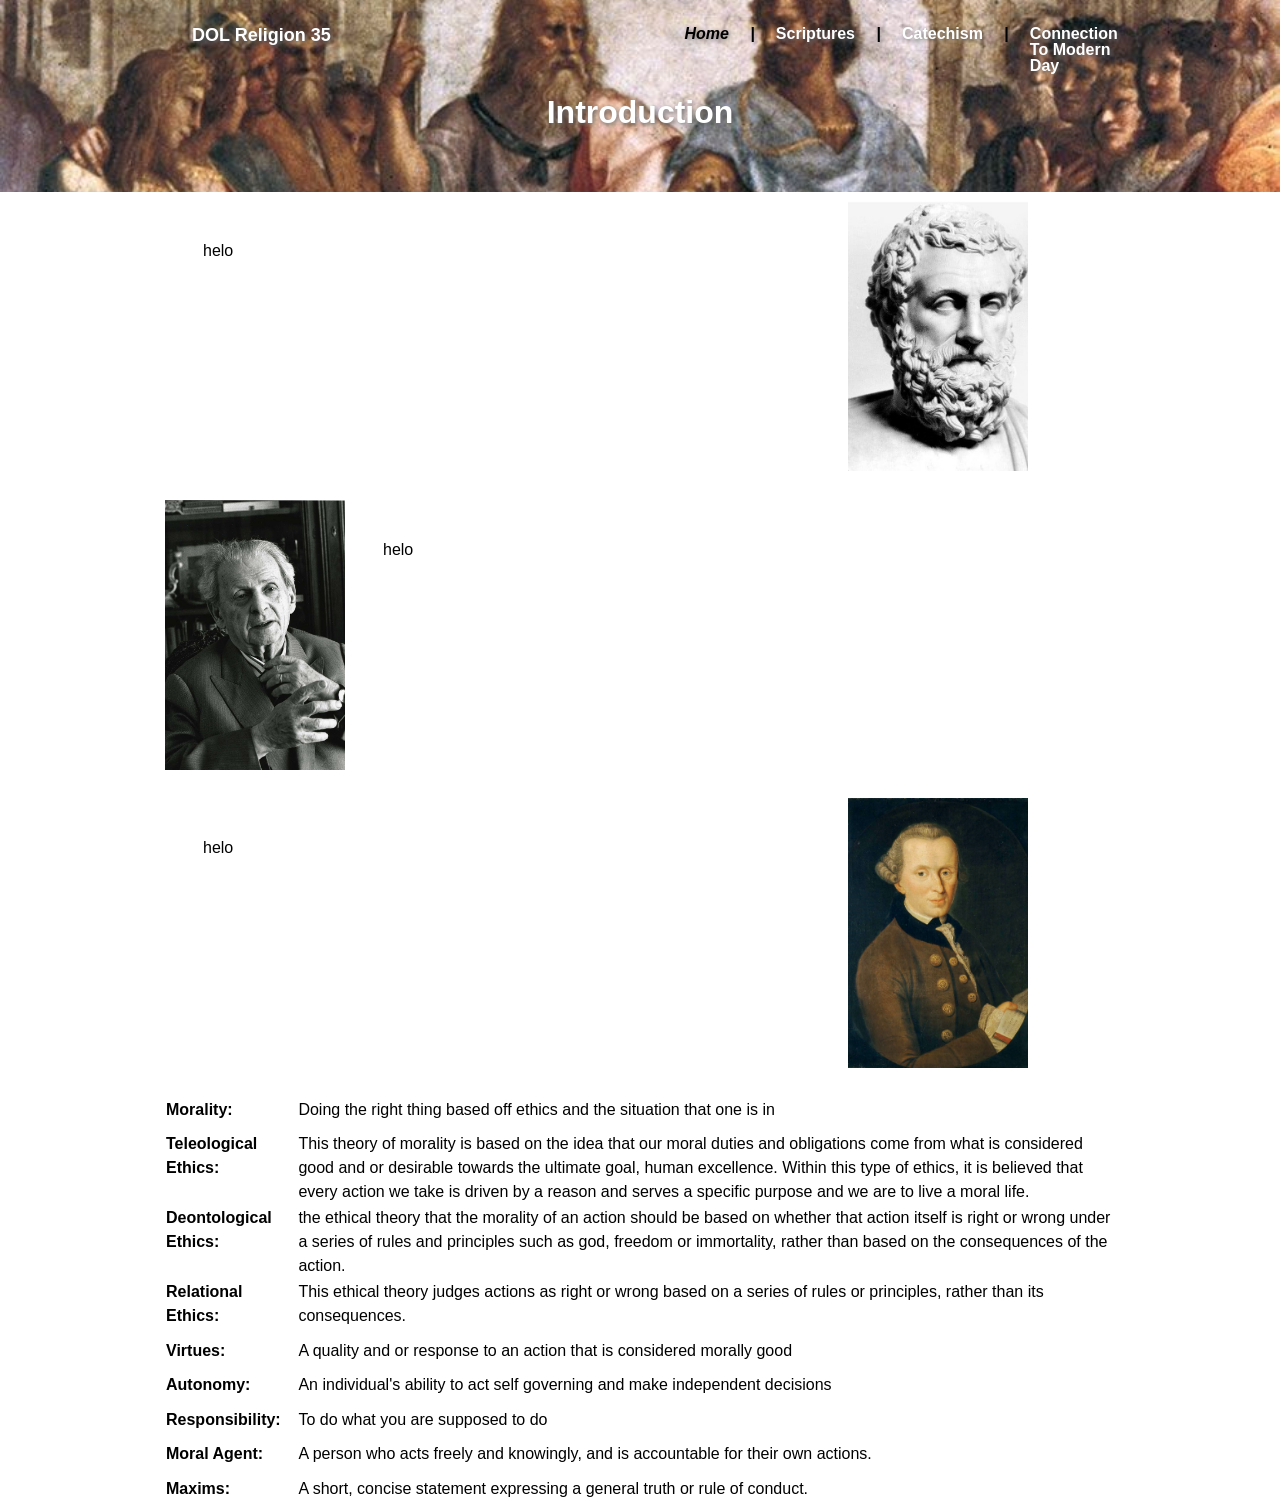
==== index.html @ ac6a892e "need words now" ====
<!DOCTYPE html>
<html lang="en">
<head>
    <meta charset="UTF-8">
    <meta name="viewport" content="width=device-width, initial-scale=1.0">
    <link rel="stylesheet" href="styles/styles.css">
    <link rel="stylesheet" href="styles/reset.css">
    <title>Document</title>
</head>
<body>
    <header class="flex">
        <img src="images/Header.jpg" alt="">
        <h2>DOL Religion 35</h2>
        <ul class="flex page-selector">
            <li>Home</li>
            <li>|</li>
            <li><a href="pages/Scriptures.html">Scriptures</a></li>
            <li>|</li>
            <li><a href="pages/Catechism.html">Catechism</a></li>
            <li>|</li>
            <li><a href="pages/Connection.html">Connection To Modern Day</a></li>
        </ul>
        <h1>Introduction</h1>
    </header>
    <main id="index">
        <div class="column flex">
            <p>helo</p>
            <img src="images/Aristotle.jpg" alt="">
        </div>

        <div class="column flex">
            <img src="images/Emmanuel_Levinas.jpg" alt="">
            <p>helo</p>
        </div>

        <div class="column flex">
            <p>helo</p>
            <img src="images/Immanuel_Kant.jpg" alt="">
        </div>
        <table>
            <tr>
                <th>Morality: </th>
                <td> Doing the right thing based off ethics and the situation that one is in</td>
            </tr>
            <tr>
                <th>Teleological Ethics: </th>
                <td>This theory of morality is based on the idea that our moral duties and obligations come from what is considered good and or desirable towards the ultimate goal, human excellence. Within this type of ethics, it is believed that every action we take is driven by a reason and serves a specific purpose and we are to live a moral life.</td>
            </tr>
            <tr>
                <th>Deontological Ethics: </th>
                <td>the ethical theory that the morality of an action should be based on whether that action itself is right or wrong under a series of rules and principles such as god, freedom or immortality, rather than based on the consequences of the action.</td>
            </tr>
            <tr>
                <th>Relational Ethics: </th>
                <td>This ethical theory judges actions as right or wrong based on a series of rules or principles, rather than its consequences.</td>
            </tr>
            <tr>
                <th>Virtues: </th>
                <td>A quality and or response to an action that is considered morally good</td>
            </tr>
            <tr>
                <th>Autonomy: </th>
                <td>An individual's ability to act self governing and make independent decisions</td>
            </tr>
            <tr>
                <th>Responsibility: </th>
                <td>To do what you are supposed to do</td>
            </tr>
            <tr>
                <th>Moral Agent: </th>
                <td>A person who acts freely and knowingly, and is accountable for their own actions.</td>
            </tr>
            <tr>
                <th>Maxims: </th>
                <td>A short, concise statement expressing a general truth or rule of conduct.</td>
            </tr>
        </table>
    </main>
</body>
</html>
---- styles/styles.css ----
/* Defualts */
main{
    font-family: 'Montserrat', sans-serif;
    background-color: white;
    max-width: 950px;
    margin: 0 auto;
    line-height: 1.5;
    margin-top: 1vh;
}
th{
    text-align: left;
    padding-bottom: 1%;
}

/* Global Classes */
.flex{
    display: flex;
}
.column{
    width: 100%;
}

/* Header and Footer */
header{
    position: relative;
    max-height: 2in;
    font-family: 'Montserrat', sans-serif;
    text-shadow: 0.1em 0.1em 0.3em dimgray;
}
header img{
    object-fit: cover;
    background-position: 10vh;
    width: 100%;
}
header h2{
    font-family: 'Montserrat', sans-serif;
    font-size: large;
    font-weight: bolder;
    position: absolute;
    margin-top: 2%;
    left: 15%;
    color: white;
}
header h1{
    font-family: 'Montserrat', sans-serif;
    position: absolute;
    font-size: xx-large;
    font-weight: bolder;
    text-align: center;
    width: 100%; 
    left: 0px;
    top: 50%;
    color: white;
}
header ul{
    position: absolute;
    right: 15%;
    margin-top: 2%;
    max-height: 1em;
}
header li{
    font-family: 'Montserrat', sans-serif;
    font-size: medium;
    margin-left: 5%;
    margin-top: auto;
    margin-bottom: auto;
    font-style: oblique;
    font-weight: bold;
}
header a{
    font-style: normal;
    color: white;
    text-decoration: none;
}
header a:hover{
    font-weight: bolder;
}

/* Index page */
#index img{
    object-fit: cover;
    width: 20vh;
    height: 30vh;
}
#index .column{
    margin-bottom: 3%;
}
#index p{
    min-width: 607px;
    margin: 4%;
}
#index table{
    padding-top: 19%;
}

/* Scriputre page */
#Scriptures img{
    object-fit: contain;
    width: 45%;

}
#Scriptures p{
    width: 55%;
    margin-left: 2%;
}

/* Catechism Page */
#Catechism img{
    object-fit: cover;
    max-height: 1in;
}
#Catechism h4{
    width: 45%;
    margin-top: 2%;
    list-style-type: none;
    font-weight: normal;
}
#Catechism p{
    width: 55%;
    margin-top: 2%;
    margin-left: 2%;
}
#Catechism li{
    padding-left: 20px;
    margin-top: 1%;
}

/* Connection Page */
#Connection img{
    object-fit: contain;
    width: 35vh;
}
#Connection p{
    margin: 4%;
}
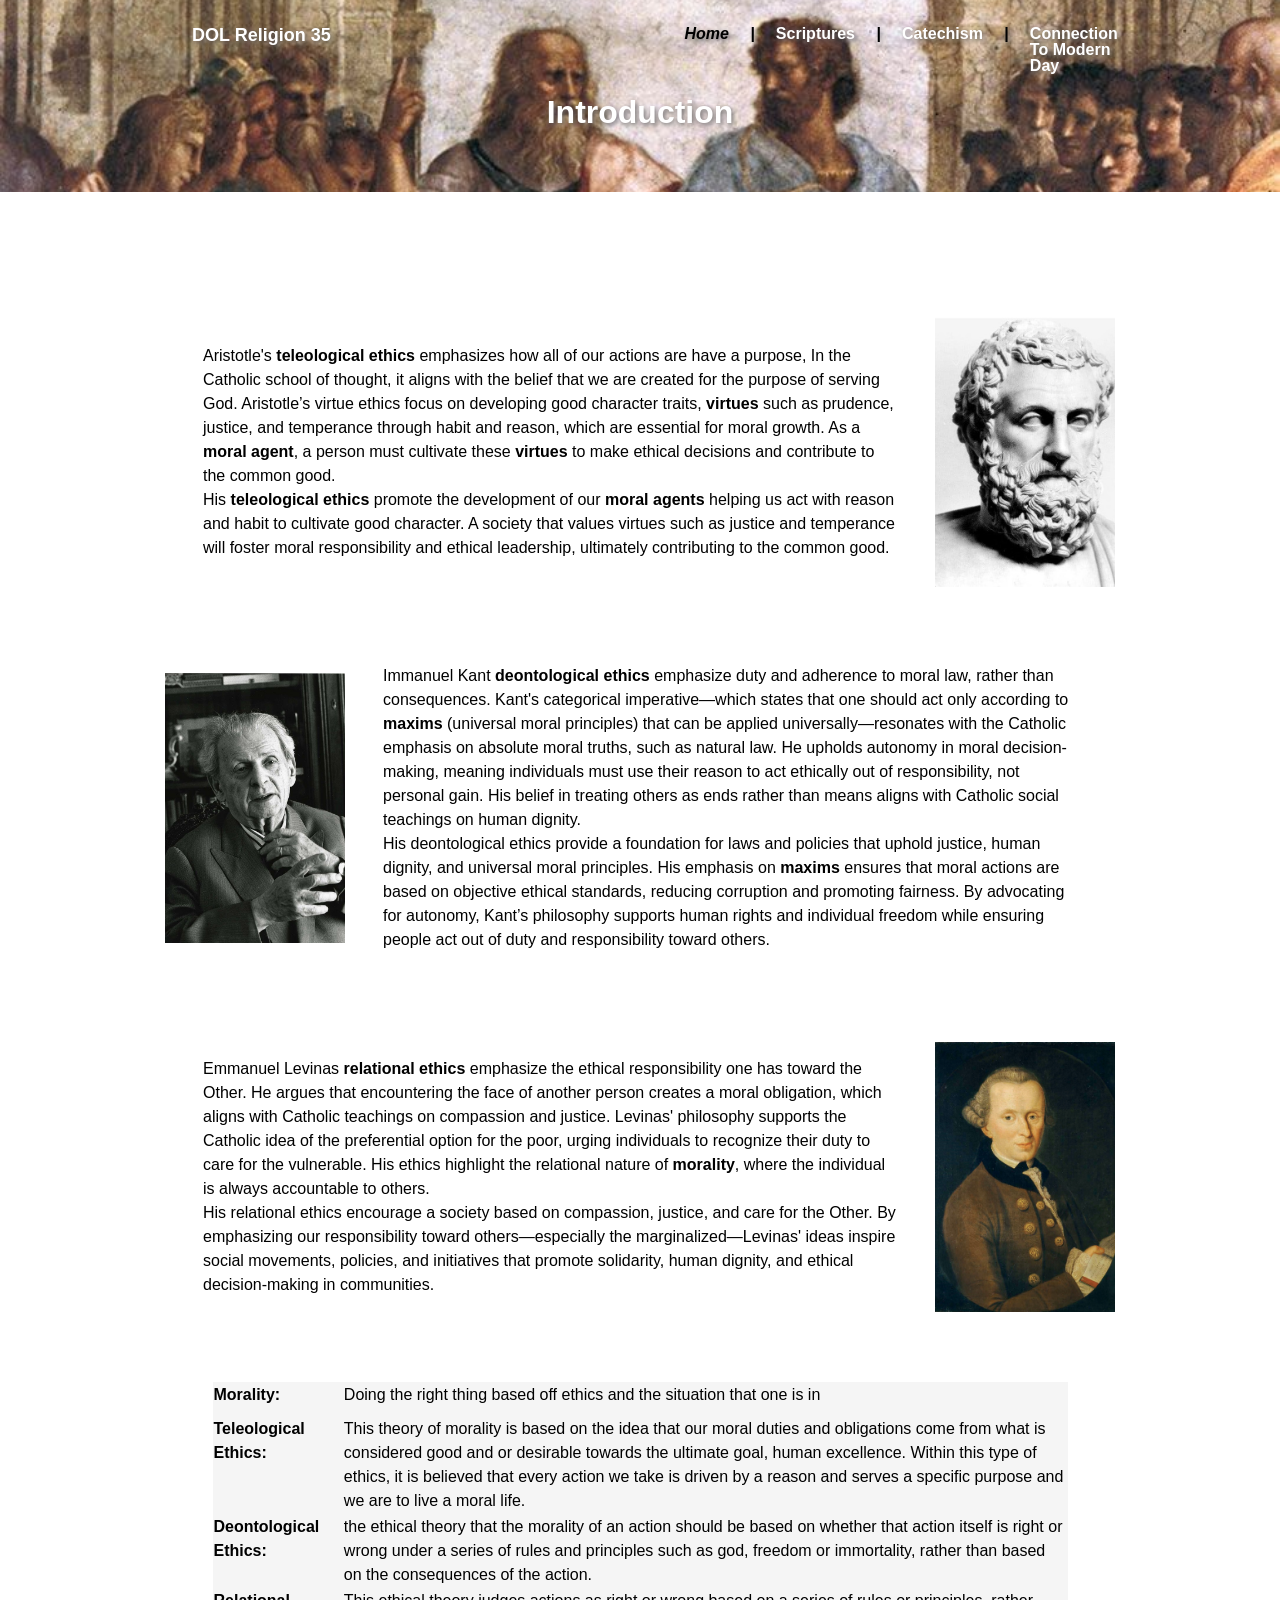
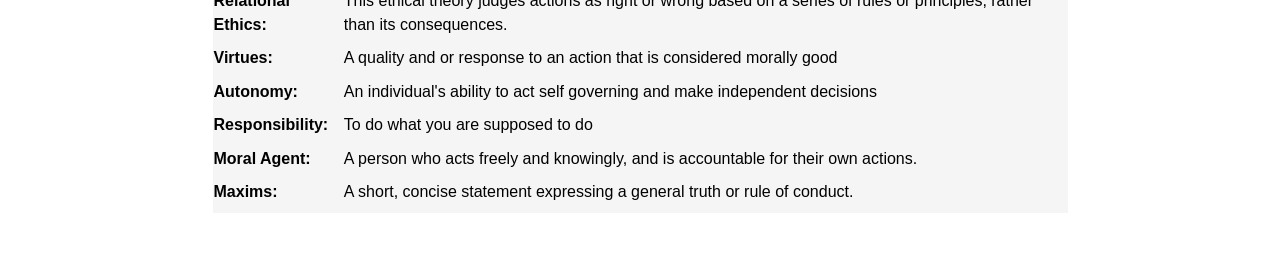
==== commit 18e30e3c: "done i think" ====
--- a/index.html
+++ b/index.html
@@ -24,31 +24,70 @@
     </header>
     <main id="index">
         <div class="column flex">
-            <p>helo</p>
+            <p>
+
+            </p>
+        </div>
+        <div class="column flex">
+            <p>
+                Aristotle's <b>teleological ethics</b> emphasizes how all of our actions are have a purpose, In the Catholic school of thought, it aligns with the 
+                belief that we are created for the purpose of serving God. Aristotle’s virtue ethics focus on developing good character traits, <b>virtues</b>
+                such as prudence, justice, and temperance through habit and reason, which are essential for moral growth. As a <b>moral agent</b>, a person must
+                cultivate these <b>virtues</b> to make ethical decisions and contribute to the
+                common good. <br> 
+                His <b>teleological ethics</b> promote the development of our <b>moral agents</b> helping us act with reason and habit to cultivate good character. A society 
+                that values virtues such as justice and temperance will foster moral responsibility and ethical leadership, ultimately contributing to
+                the common good.
+            </p>
             <img src="images/Aristotle.jpg" alt="">
         </div>
 
         <div class="column flex">
             <img src="images/Emmanuel_Levinas.jpg" alt="">
-            <p>helo</p>
+            <p>
+                Immanuel Kant <b>deontological ethics</b> emphasize duty and adherence to moral law, rather than consequences. Kant's categorical imperative—which
+                states that one should act only according to <b>maxims</b> (universal moral principles) that can be applied universally—resonates with the 
+                Catholic emphasis on absolute moral truths, such as natural law. He upholds autonomy in moral decision-making, meaning individuals must
+                use their reason to act ethically out of responsibility, not personal gain. His belief in treating others as ends rather than means 
+                aligns with Catholic social teachings on human dignity. <br> 
+                His deontological ethics provide a foundation for laws and policies that uphold justice, human dignity, and universal moral principles.
+                His emphasis on <b>maxims</b> ensures that moral actions are based on objective ethical standards, reducing corruption and promoting fairness.
+                By advocating for autonomy, Kant’s philosophy supports human rights and individual freedom while ensuring people act out of duty and
+                responsibility toward others.
+            </p>
         </div>
 
         <div class="column flex">
-            <p>helo</p>
+            <p>
+                Emmanuel Levinas <b>relational ethics</b> emphasize the ethical responsibility one has toward the Other. He argues that encountering the face
+                of another person creates a moral obligation, which aligns with Catholic teachings on compassion and justice. Levinas' philosophy 
+                supports the Catholic idea of the preferential option for the poor, urging individuals to recognize their duty to care for the vulnerable.
+                His ethics highlight the relational nature of <b>morality</b>, where the individual is always accountable to others.<br> 
+                His relational ethics encourage a society based on compassion, justice, and care for the Other. By emphasizing our responsibility
+                toward others—especially the marginalized—Levinas' ideas inspire social movements, policies, and initiatives that promote solidarity,
+                human dignity, and ethical decision-making in communities.
+            </p>
             <img src="images/Immanuel_Kant.jpg" alt="">
         </div>
         <table>
             <tr>
                 <th>Morality: </th>
-                <td> Doing the right thing based off ethics and the situation that one is in</td>
+                <td>Doing the right thing based off ethics and the situation that one is in</td>
             </tr>
             <tr>
                 <th>Teleological Ethics: </th>
-                <td>This theory of morality is based on the idea that our moral duties and obligations come from what is considered good and or desirable towards the ultimate goal, human excellence. Within this type of ethics, it is believed that every action we take is driven by a reason and serves a specific purpose and we are to live a moral life.</td>
+                <td>
+                    This theory of morality is based on the idea that our moral duties and obligations come from what is considered good and or desirable
+                    towards the ultimate goal, human excellence. Within this type of ethics, it is believed that every action we take is driven by a 
+                    reason and serves a specific purpose and we are to live a moral life.
+                </td>
             </tr>
             <tr>
                 <th>Deontological Ethics: </th>
-                <td>the ethical theory that the morality of an action should be based on whether that action itself is right or wrong under a series of rules and principles such as god, freedom or immortality, rather than based on the consequences of the action.</td>
+                <td>
+                    the ethical theory that the morality of an action should be based on whether that action itself is right or wrong under a series 
+                    of rules and principles such as god, freedom or immortality, rather than based on the consequences of the action.
+                </td>
             </tr>
             <tr>
                 <th>Relational Ethics: </th>
--- a/styles/styles.css
+++ b/styles/styles.css
@@ -1,6 +1,11 @@
 /* Defualts */
+body{
+    /* background-color: dimgray; */
+    /* color: floralwhite; */
+}
 main{
     font-family: 'Montserrat', sans-serif;
+    /* background-color: dimgray; */
     background-color: white;
     max-width: 950px;
     margin: 0 auto;
@@ -56,16 +61,15 @@
     position: absolute;
     right: 15%;
     margin-top: 2%;
-    max-height: 1em;
 }
 header li{
     font-family: 'Montserrat', sans-serif;
     font-size: medium;
+    margin: auto;
     margin-left: 5%;
-    margin-top: auto;
-    margin-bottom: auto;
     font-style: oblique;
     font-weight: bold;
+    max-height: 1em;
 }
 header a{
     font-style: normal;
@@ -81,27 +85,37 @@
     object-fit: cover;
     width: 20vh;
     height: 30vh;
+    margin: auto;
 }
 #index .column{
     margin-bottom: 3%;
 }
 #index p{
     min-width: 607px;
-    margin: 4%;
+    padding: 4%;
 }
 #index table{
-    padding-top: 19%;
+    margin-top: 20%;
+    margin: 5%;
+}
+#index tr{
+    background-color: whitesmoke;
 }
 
 /* Scriputre page */
+#Scriptures .column{
+    margin-bottom: 2%;
+}
 #Scriptures img{
-    object-fit: contain;
+    object-fit: cover;
     width: 45%;
-
+    max-height: 690px;
 }
 #Scriptures p{
     width: 55%;
+    margin: auto;
     margin-left: 2%;
+
 }
 
 /* Catechism Page */
